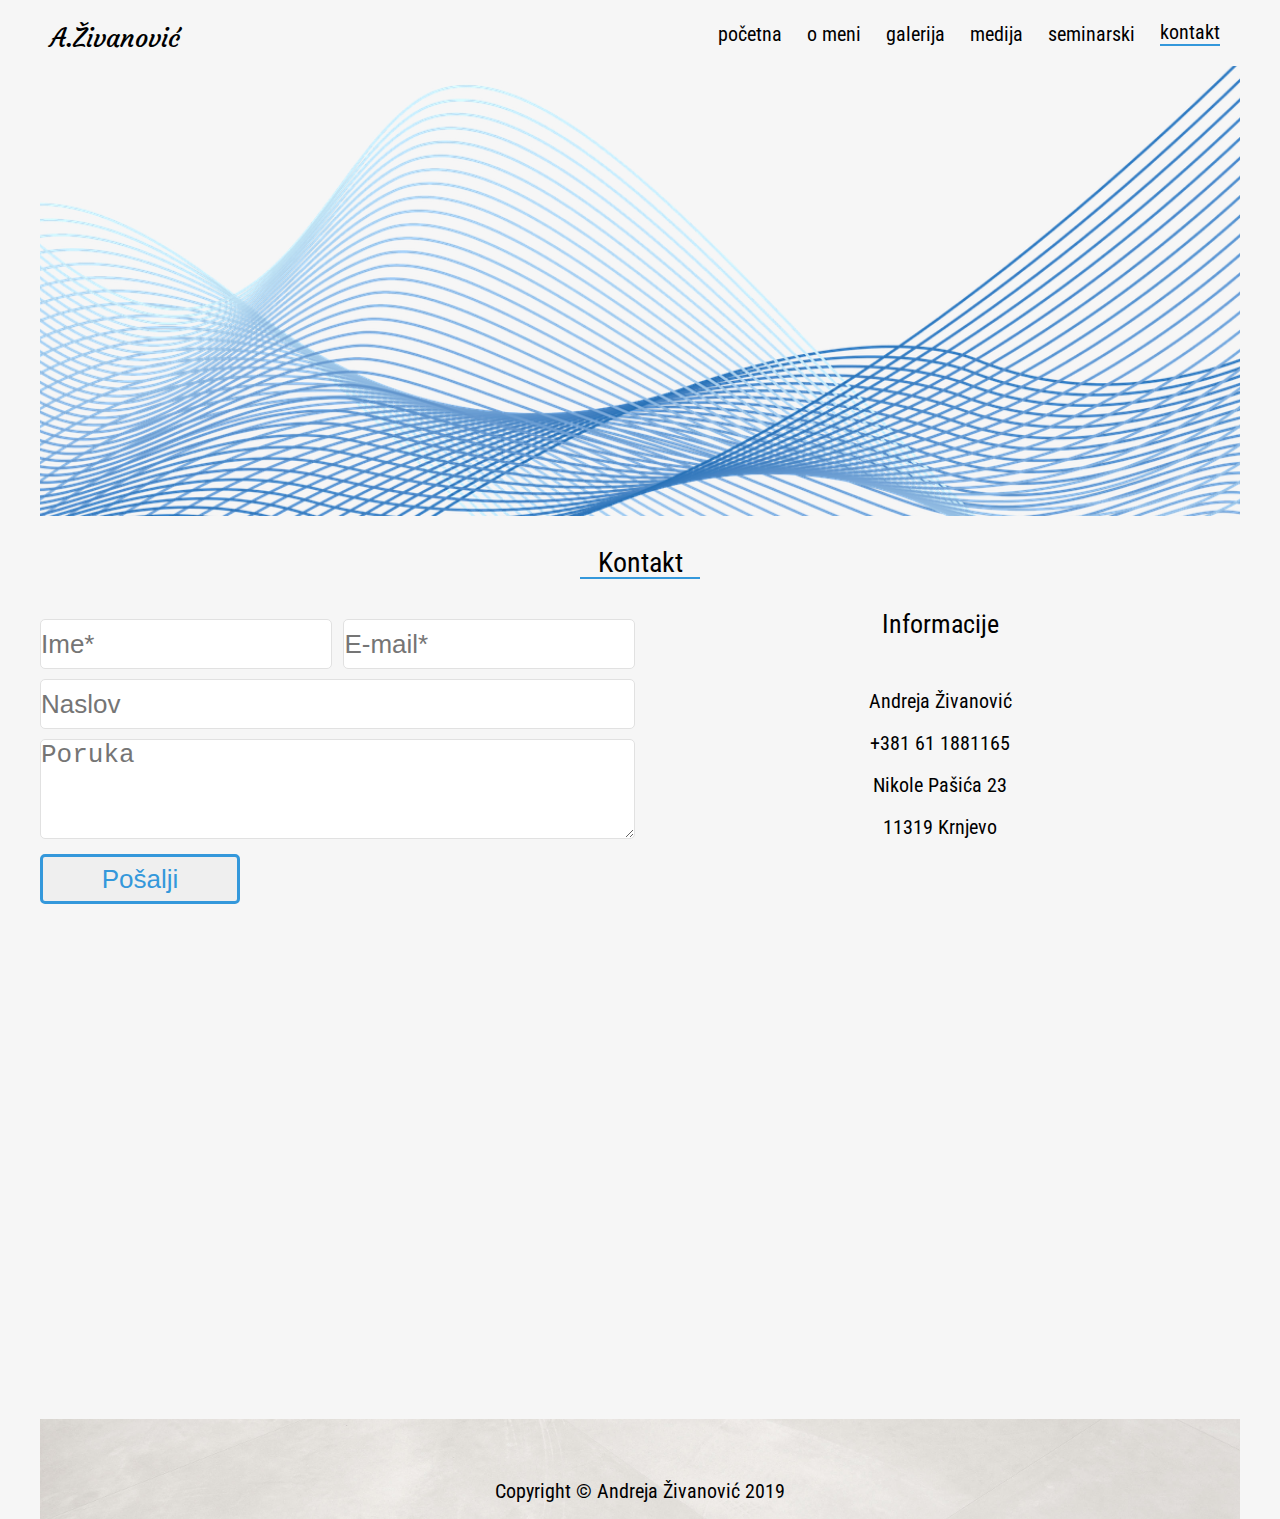
==== kontakt.html @ 7514ef79 "Prebaceni fajlovi sa prethodnog haba" ====
<!DOCTYPE html>


<html>
<head>
   
    <meta name="viewport" content="width=device-width, initial-scale:1.0">
    <title>Andreja Živanović | O meni</title>
    <link type="text/css" href="style.css" rel="stylesheet">
    <link rel="stylesheet" href="https://use.fontawesome.com/releases/v5.8.2/css/all.css" integrity="sha384-oS3vJWv+0UjzBfQzYUhtDYW+Pj2yciDJxpsK1OYPAYjqT085Qq/1cq5FLXAZQ7Ay" crossorigin="anonymous">
    <link href="https://fonts.googleapis.com/css?family=Courgette|Roboto+Condensed:300,400,700&display=swap" rel="stylesheet">
    <link rel="shortcut icon" type="image/x-icon" href="images/title/favicon32x32.ico">
    <script src="https://code.jquery.com/jquery-3.4.1.js"></script>
        <!--    
        font-family: 'Courgette', cursive; //imprezime
        font-family: 'Roboto Condensed', sans-serif;ostatak teksta
        -->
    
</head>

<body>
   <div class="toggle"><i class="fas fa-bars"></i></div>
   <div class="side-menu">
       
       <div class="side-menu-menu">
          
           <ul>
                <li id="menu-x"><i class="fas fa-times"></i></li>
                <li><a href="index.html">početna</a></li>
                <li><a href="o-meni.html">o meni</a></li>
                <li><a href="galerija.html">galerija</a></li>
                <li><a href="media.html">medija</a></li>
                <li><a href="seminarski.html">seminarski</a></li>
                <li><a href="kontakt.html">kontakt</a></li>
            </ul>
       </div>
   </div>
    <div class="container">
        <div class="main_content">
                <div class="navigation clearfix">
                    <div class="nav-name">
                        <p><a href="index.html">A.Živanović</a></p>
                    </div>

                    <div class="nav-menu">
                        <ul>
                            <li><a href="index.html">početna</a></li>
                            <li><a href="o-meni.html">o meni</a></li>
                            <li><a href="galerija.html">galerija</a></li>
                            <li><a href="media.html">medija</a></li>
                            <li><a href="seminarski.html">seminarski</a></li>
                            <li><a href="kontakt.html" id="trenutna">kontakt</a></li>
                        </ul>
                    </div>
                </div>
<!--        Kraj navigacije-->

      <div class="kontakt-main">
          <div class="kontakt-main-img">
              
          </div>
          <div class="kontakt-form">
             <h3 class="head-kontakt">Kontakt</h3>
             <div class="kontakt-sep">
                 <div class="form-div clearfix">
                     <form class="kontakt-form">
                      <input type="text" id="name" placeholder="Ime*">
                      <input type="email" id="email" placeholder="E-mail*" required oninvalid="alert('Naznaćena polja moraju biti validna')">
                      <input type="text" id="subject" placeholder="Naslov">
                      <textarea id="message" placeholder="Poruka"></textarea>
                      <input type="submit" class="btn btnSubmit" value="Pošalji">
                      </form>
                 </div>
                 <div class="info-div">
                     <p>Informacije</p>
                     <p>Andreja Živanović</p>
                     <p>+381 61 1881165</p>
                     <p>Nikole Pašića 23</p>
                     <p>11319 Krnjevo</p>
                     
                 </div>
             </div>
             
          </div>
          <div class="kontakt-map">
              <iframe src="https://www.google.com/maps/embed?pb=!1m21!1m12!1m3!1d2438.0634374498904!2d21.0690457896796!3d44.41318543307934!2m3!1f0!2f0!3f0!3m2!1i1024!2i768!4f13.1!4m6!3e0!4m0!4m3!3m2!1d44.4132171!2d21.0706381!5e1!3m2!1sen!2srs!4v1561137914381!5m2!1sen!2srs" frameborder="0" allowfullscreen></iframe>
          </div>
      </div>
     
       
       
       
        </div>
<!--        kraj main content dela-->
        <div class="footer">   
            <div class="copyright"><p>Copyright &#169; Andreja Živanović 2019</p></div>
        </div>
    </div>
    
    
    <script src="app.js"></script>
</body>    

</html>
---- style.css ----
/*Plava boja #3498db*/


* {
    padding: 0px;
    margin: 0px;
    box-sizing: border-box;
}

html {
    font-family: 'Roboto Condensed', sans-serif;
    width: 100%;
    font-size: 20px;
    margin: 0 auto;
    background-color: #F6F6F6;
}

body {
    display: flex;
    position: relative;
    padding-bottom: 100px;
    min-height: 100vh;
}

.clearfix {
    zoom: 1;
}

.clearfix::after {
    content: '.';
    visibility: hidden;
    clear: both;
    display: block;
    height: 0px;
}

.btn {
    width: 60px;
    height: 20px;
    border: 3px solid #3498db;
    border-radius: 20px;
    font-size: 1.2em;
    padding: 5px 10px 5px 10px;
    color: #3498db;
    text-decoration: none;
}

.nav-name a{
    color:#000;
    text-decoration: none;
}

/*Side menu*/
.side-menu {
    position: fixed;
    width: 200px;
    height: 100%;
    background-color: #34495e;
    z-index: 100;
    right: -200px;
    transition: 1s;
    display: none;
}

.side-menu-slideIn {
    right: 0px;
}

.side-menu-slideOut {
    right: -200px;
}

.side-menu-menu {
    z-index: 100;
}

.side-menu-menu ul li {
    text-align: center;
    list-style-type: none;
    width: 100px;
    height: 50px;
    margin: auto;
}

.side-menu-menu ul li:first-child {
    text-align: left;
    left: 20px;
    padding-left: 20px;
    font-size: 1.3em;
    margin: 20px auto 20px 0px;
}

.side-menu-menu ul li a {
    text-decoration: none;
    color: #fff;
}

.toggle {
    position: fixed;
    right: 40px;
    font-size: 1.7em;
    margin: 20px 30px 0px 0px;
    display: none;
    z-index: 10;
}

.noScroll {
    pointer-events: none;
}

.opis {
    text-align: center;
    margin: auto;
    width: 60%;
    padding-bottom: 50px;
}

/*Kraj globalnih promenljivih*/


/*Pocetak home strane*/
.container {
    max-width: 1200px;
    width: 100%;
    margin: 0 auto;
}

.navigation {
    margin: 10px 10px 10px 10px;

}

.navigation .nav-name {
    float: left;
    font-family: 'Courgette', cursive;
    padding-top: 12px;
    font-size: 1.3em;
}

.navigation .nav-menu {
    float: right;
}

.navigation .nav-menu ul li {
    list-style-type: none;
    display: inline-block;
    padding: 10px 10px 10px 10px;

}

.navigation .nav-menu ul li a {
    color: #000;
    text-decoration: none;
    position: relative;
    transition: 0.7s all;
    display: block;
    overflow: hidden;
}

.navigation .nav-menu ul li a::before {
    content: '';
    border-bottom: 2px solid #3498db;
    width: 30px;
    height: 2px;
    position: absolute;
    right: 350px;
    bottom: 0px;
    transition: 0.5s all;
}

#trenutna {
    border-bottom: 2px solid #3498db;
}

.navigation .nav-menu ul li a:hover::before {
    right: 0;
}

.home-greeting-back {
    background-image: url(images/background.jpg);
    background-position: center;
    background-repeat: no-repeat;
    background-size: cover;
    width: 100%;
    height: 600px;
}

.home-greeting p {
    font-size: 1.3em;
    position: relative;
    left: 20%;
}

.home-greeting {
    position: relative;
    top: 7%;
}

.home-greeting #hello {
    font-size: 1.9em;
    width: 70%;
}

#front {
    position: relative;
    margin-top: 4%;
    left: 28%;
    color: #2980b9;
    width: 30%;
    font-size: 2.8em;
    font-weight: 300;
}

#front .front-span {
    font-weight: 700;
    font-size: 1.1em;
}

.home-greeting p[class=pic] {
    display: inline-block;
    color: #bdc3c7;
    padding-top: 20px;
    padding-right: 20px;
    font-size: 2.1em;
    position: relative;
    left: 32%;
}

.btnFull {
    color: #fff;
    background-color: #3498db;

}

.buttons {
    position: relative;
    left: 31%;
    padding-top: 30px;
    width: 30%;
}

/*Pocetak radova*/

.radovi {
    margin-top: 30px;
    position: relative;
    margin: 0 auto;

}

.radovi .naslov-radovi {
    text-align: center;
    font-size: 2em;
    margin-bottom: 20px;
    position: relative;

    /*    border-bottom:2px solid #3498db;*/
}

.radovi .wix-screen {
    background-image: url(images/wix1.png);
}

.radovi .naslov-radovi::before {
    content: '';
    height: 2px;
    position: absolute;
    bottom: 0px;
    width: 200px;
    margin-left: -10px;
    left: calc(50%-200px);
    background-color: #3498db;
}

.prvi-rad,
.drugi-rad {
    margin: 0 auto;
    width: 60%;
    height: 350px;
    max-width: 100%;
    border: 2px solid #DCDCDC;
    border-radius: 20px;
    display: grid;
    grid-template-columns: 1fr 1fr;
    margin-bottom: 30px;
}

.prvi-rad-screen,
.drugi-rad-screen {
    width: 400px;
    height: 300px;
    position: relative;
    top: 20px;
    left: 20px;
    background-image: url(images/Rad1.png);
    background-repeat: no-repeat;
    background-size: contain;
    background-position: center;
    max-width: 100%;
}

.drugi-rad-screen {
    background-image: url(images/Rad2.png);
}

.prvi-rad-tech,
.drugi-rad-tech {
    position: relative;
    top: 20px;
    margin-left: 30px;
    margin: 0 auto;
    text-align: center;
    padding-top: 20px;
}

.rad-naslov {
    font-size: 1.5em;
    text-align: center;
}

.rad-tech {
    font-size: 1.2em;
    margin-top: 15px;
    margin-bottom: 10px;
}

.prvi-rad .prvi-rad-tech .btnGalerija {

    margin-top: 15px;
}

.tech-sep {
    margin-bottom: 15px;
}

/*Pocetak footer-a*/

.footer {
    position: absolute;
    bottom: 0;
    width: 100%;
    max-width: 1200px;
    margin-top: 20%;
    background-image: url(images/footer3.jpg);
    background-repeat: no-repeat;
    background-size: cover;
    background-position: center;
    height: 100px;
}

.footer .copyright {
    margin-top: 10px;
    padding-top: 50px;
    text-align: center;
}

/*O meni strana*/

/*Menjajuci tekst*/

.changing-text {
    width: 100%;
    height: 200px;
    padding-top: 80px;
    text-align: center;
}

.changing-text p {
    font-size: 1.5em;
}

.changing-text p span::before {
    content: 'zaljubljenik u tehnologiju';
    animation: animate 1 8s;
}

@keyframes animate {
    0% {
        content: '..';
    }

    25% {
        content: 'Andreja Živanović';
    }

    50% {
        content: 'posvećen radu';
    }

    75% {
        content: 'u potrazi za usavršavanjem';
    }

    100% {
        content: 'timski igrač;

    }
}

.about-main-body {
    width: 100%;
    height: 600px;
    opacity: 0;
    animation: animate2 1 5s;
    font-family: 'Courgette', cursive;
    background-image: url(images/window.jpg);
    background-size: cover;
    background-repeat: no-repeat;
    background-position: center;

}

.about-main-body p {
    padding-top: 20%;
    font-size: 1.3em;
}

@keyframes animate2 {
    0% {
        opacity: 0;
    }

    25% {
        opacity: 0;
    }

    50% {
        opacity: 0.3;
    }

    75% {
        opacity: 0.6;
    }

    100% {
        opacity: 1;
    }
}

.about-main-body {
    opacity: 1;
}

.about-title {
    width: 100%;
    height: auto;
    position: relative;
}

.about-me {
    width: 100%;
    height: auto;
    margin: 0 auto;
    display: grid;
    grid-template-columns: 60% auto;
    grid-column-gap: 20px;
    margin-bottom: 40px;
}

.about-me .about-text {
    line-height: 1.6em;
}

.about-title .about-main {
    font-size: 1.5em;
    text-align: center;
    margin-top: 20px;
    margin-bottom: 20px;
}

.about-title .about-main:before {
    content: '';
    height: 2px;
    position: absolute;
    bottom: 0px;
    width: 100px;
    margin-left: -10px;
    left: calc(50%-100px);
    background-color: #3498db;
}

.about-picture {
    position: relative;
}

.about-picture .picture {
    width: 100px;
    height: 100px;
    border-radius: 10px;
    background-image: url(images/Person-48.png);
    background-size: cover;
    background-repeat: no-repeat;
    background-position: center;
    margin: 0 auto;
    margin-top: 10%;
}

.tehnologije {
    text-align: center;
    position: relative;
}

.tehnologije i {
    text-align: left;
    position: absolute;
    left: 30%;
    font-size: 1.4em;
    color: #3498db;
}
.tehnologije p{
    padding:10px 0px 10px 0px;
}
.tehnologije p:first-child {
    font-size: 1.3em;
    padding-bottom: 20px;
}

.tehnologije p span {
    text-align: right;
    line-height: 30px;

}

/*pocetak galerije*/

.gallery {
    width: 100%;
    height: 100%;
    display: grid;
    grid-template-columns: repeat(3, 1fr);
    grid-template-rows: repeat(2, 1fr);
    margin-bottom: 30px;
}

.gallery .gallery-image {
    display: flex;
    position: relative;
    align-items: center;
    justify-content: center;
    overflow: hidden;

}

.gallery .gallery-image a img {
    width: auto;
    height: 200px;
    filter: grayscale(100%);
    transition: 0.5s;
    border-radius: 30px;
    max-width: 300px;
    min-height: 200px;
}

.gallery .gallery-image a img:hover {
    filter: grayscale(0%);
    transform: scale(1.2);
}

.main-image {
    position: relative;
    width: 100vw;
    height: 100vh;
    max-width: 1200px;
    background-color: #000;
    background-image: url(images/main-gallery.jpg);
    background-size: cover;
    background-position: center;
    background-repeat: no-repeat;
    background-attachment: fixed;
    margin-bottom: 30px;

}

.main-image p {
    font-size: 3em;
    width: 92%;
    font-family: 'Special Elite', cursive;
    color: #fff;
    position: relative;
    top: 50%;
    left: 8%;
}

.button-down {
    width: 40px;
    position: relative;
    top: 55%;
    left: 47%;
    animation: UpDownAnimation 1.5s linear infinite;
}

.button-down:hover {
    cursor: pointer;
}

.button-down .button-down-content {
    font-size: 2.2em;
    font-family: 'Special Elite', cursive;
    color: #fff;
}

@keyframes UpDownAnimation {

    0%,
    100% {
        top: 55%;
    }

    50% {
        top: 58%;
    }
}

/*Pocetak media dela*/

.media-video {
    position: relative;
    width: 500px;
    max-width: 100%;
    height: 400px;
    margin: auto;
    padding-bottom: 30px;
}

.media-video iframe {
    width: 100%;
    height: 100%;
}

.music {
    display: grid;
    grid-template-columns: 20% auto 20%;
    width: 92%;
    max-width: 100%;
    margin-bottom: 30px;
}

/*Pocetak dela za seminarski*/

.main-body {
    position: relative;
    margin-top: 30px;
}

.main-body .first-select {
    display: grid;
    grid-template-columns: 50% 50%;
    height: auto;
}

.main-body .first-select .menu-item,
.main-body .sem-slider .slider-item {
    display: flex;
    align-items: center;
    justify-content: center;
}

.main-body .first-select .menu-item .circle {
    width: 100px;
    height: 100px;
    border-radius: 200px;
    background-color: #3498db;
    content: '';
}

.sem-slider {
    display: grid;
    grid-template-columns: 50% 50%;
    height: auto;
    margin-bottom: 30px;
}

.slcMenu-first {
    font-weight: 400;
    margin-bottom: 40px;
    font-size: 1.3em;
    text-align: center;
    position: relative;
}

.slcMenu-first::before {
    content: '';
    height: 2px;
    position: absolute;
    bottom: 0px;
    width: 150px;
    margin-left: -10px;
    left: calc(50%-150px);
    background-color: #3498db;
}

#red,
#green,
#blue {
    float: left;
    clear: left;
    width: 90%;
    margin: 15px;
}

#red .ui-slider-range {
    background: #ef2929;
}

#red .ui-slider-handle {
    border-color: #ef2929;
}

#green .ui-slider-range {
    background: #8ae234;
}

#green .ui-slider-handle {
    border-color: #8ae234;
}

#blue .ui-slider-range {
    background: #729fcf;
}

#blue .ui-slider-handle {
    border-color: #729fcf;
}

.slider-item1 {
    width: 100px;
    height: 100px;
    content: '';
    background-color: blue;
    border-radius: 100px;
}

.Sider-header,
.spinner-header {
    font-weight: 400;
    margin-bottom: 40px;
    font-size: 1.3em;
    text-align: center;
    position: relative;
}

.Sider-header::before,
.spinner-header::before {
    width: 100px;
    content: '';
    height: 2px;
    position: absolute;
    background-color: red;
    bottom: 0px;
    left: calc(50% - 50px);
    background-color: #3498db;
}

.spinner-body {
    display: grid;
    grid-template-columns: 50% 50%;
    position: relative;
    width: 100%;
    margin-bottom: 50px;
}

.toggleImage {
    position: relative;
}

.toggleImage1,
.toggleImage2,
.toggleImage3,
.toggleImage4,
.toggleImage5 {
    position: relative;
    top: 0;
    left: 0;
    height: auto;
}

.toggleImage1,
.toggleImage2,
.toggleImage3,
.toggleImage4,
.toggleImage5 {
    display: none;
}

.kontakt-main {
    position: relative;
}

.kontakt-main-img {
    background-image: url(images/water.png);
    background-size: cover;
    background-repeat: no-repeat;
    background-position: center;
    width: 100%;
    height: 50vh;
    background-attachment: fixed;
}

.head-kontakt {
    font-size: 1.4em;
    text-align: center;
    font-weight: 400;
    margin-top: 30px;
    position: relative;
}

.head-kontakt::before {
    content: '';
    width: 120px;
    height: 2px;
    position: absolute;
    background-color: red;
    bottom: 0;
    left: calc(50% - 60px);
    background-color: #3498db;
}

.kontakt-sep {
    display: grid;
    grid-template-columns: 50% 50%;
}

.form-div {
    display: flex;
    align-items: center;
    justify-content: center;
    width: 100%;
    max-width: 600px;
    margin: auto;
    margin-top: 30px;
}

.form-div input {
    display: block;
    margin: 10px 0px 10px 0px;
    border-radius: 5px;
    border: 1px solid #e1e1e1;
}

.form-div #name {
    width: 49%;
    height: 50px;
    font-size: 1.3em;
    float: left;
}

.form-div #email {
    width: 49%;
    height: 50px;
    font-size: 1.3em;
    float: right;
}

.form-div #subject {
    width: 100%;
    height: 50px;
    font-size: 1.3em;
}

.form-div #message {
    width: 100%;
    height: 100px;
    font-size: 1.3em;
    border-radius: 5px;
    border: 1px solid #e1e1e1;
}

.form-div .btnSubmit {
    width: 200px;
    height: 50px;
    font-size: 1.3em;
    border-radius: 5px;
    border: 3px solid #3498db;
    margin-bottom: 30px;
    transition: 0.5s;
}

.form-div .btnSubmit:hover {
    cursor: pointer;
    background-color: #3498db;
    color: #fff;
}

.kontakt-map iframe {
    width: 100%;
    height: 450px;
    border: 0;
}

.kontakt-map {
    margin-bottom: 30px;
}

.info-div {
    text-align: center;
    font-size: 1em;
    margin-top: 30px;
}

.info-div p {
    margin-bottom: 3%;
}

.info-div p:first-child {
    font-size: 1.3em;
    margin-bottom: 50px;
    font-weight: 400;
}

.about-main-body {
    display: grid;
    grid-template-columns: 50% 50%:
}

.download img {
    width: 100px;
    height: 100px;
}

.download {
    text-align: center;
    margin-bottom: 30px;
}

@media (max-width:1060px) {
    .home-greeting {
        font-size: 0.9em;
    }

    .home-greeting #hello {
        padding-top: 40px;
    }

    /*    O meni deo*/
    .about-main-body p {
        width: 50% !important;
    }

    /*    galerija*/
    .main-image p {
        top: 40%;
    }

    .button-down {
        width: 40px;
        position: relative;
        top: 55%;
        left: 47%;
        animation: UpDownAnimationF1 1.5s linear infinite;
    }

    @keyframes UpDownAnimationF1 {

        0%,
        100% {
            top: 45%;
        }

        50% {
            top: 48%;
        }
    }
}

@media (max-width:860px) {
    .home-greeting {
        font-size: 0.9em;
    }

    .home-greeting #front {
        width: 50%;
    }

    .prvi-rad,
    .drugi-rad {
        display: block;
        height: 20%;
    }

    .prvi-rad-screen,
    .drugi-rad-screen {
        margin: auto;
        left: 0;
        top: 0;
    }

    .prvi-rad-tech,
    .drugi-rad-tech {
        margin-top: -50px;
        padding-bottom: 30px;
    }
}

@media (max-width:768px) {
    .side-menu {
        display: block;
    }

    .toggle {
        display: block;
    }

    .nav-menu {
        display: none;
    }

    .gallery {
        grid-template-columns: repeat(2, 1fr);
    }

    .music {
        display: block;
        text-align: center;
        width: 92%;
        max-width: 100%;
        margin-bottom: 30px;
    }

    .spinner-body {
        display: block;
        text-align: center;
    }

    .kontakt-sep {
        display: block;
    }

    .form-div .btnSubmit {
        width: 100%;
        height: 60px;
        text-align: center;
        margin: auto;
    }

    .info-div {
        text-align: center;
        font-size: 1.3em;
        margin-top: 30px;
    }

    .info-div p:first-child {
        font-size: 1.5em;
    }

}

@media (max-width:580px) {
    .home-greeting-back {
        background-image: url(images/back-phone.jpg);
        height: 400px;
    }

    .home-greeting #hello {
        color: #fff;
        padding: 0;
    }

    .about-me {
        display: block;
        text-align: center;
    }

    .about-text {
        width: 80%;
        margin: auto;
        text-align: center;
        padding-bottom: 30px;
        font-size: 1.1em;
    }

    .about-picture .tehnologije {
        font-size: 1.2em;
    }

    .button-down {
        display: none;
    }
}

@media (max-width:480px) {
    .home-greeting-back {
        background-image: url(images/back-phone.jpg);
        height: 500px;
    }

    .btnPortfolio {
        display: none;
    }

    .gallery {
        grid-template-columns: repeat(1, 1fr);
    }
}

@media (max-width:425px) {
    .main-body .first-select {
        display: block;
        text-align: center;
        height: auto;
    }

    .main-body .first-select .menu-item,
    .main-body .sem-slider .slider-item {
        display: flex;
        align-items: center;
        justify-content: center;
    }

    .main-body .first-select .menu-item .circle {
        width: 100px;
        height: 100px;
        border-radius: 200px;
        background-color: #3498db;
        content: '';
        margin-top: 30px;
        margin-bottom: 30px;
    }

    .sem-slider {
        display: grid;
        grid-template-columns: 50% 50%;
        height: auto;
        margin-bottom: 30px;
    }
}
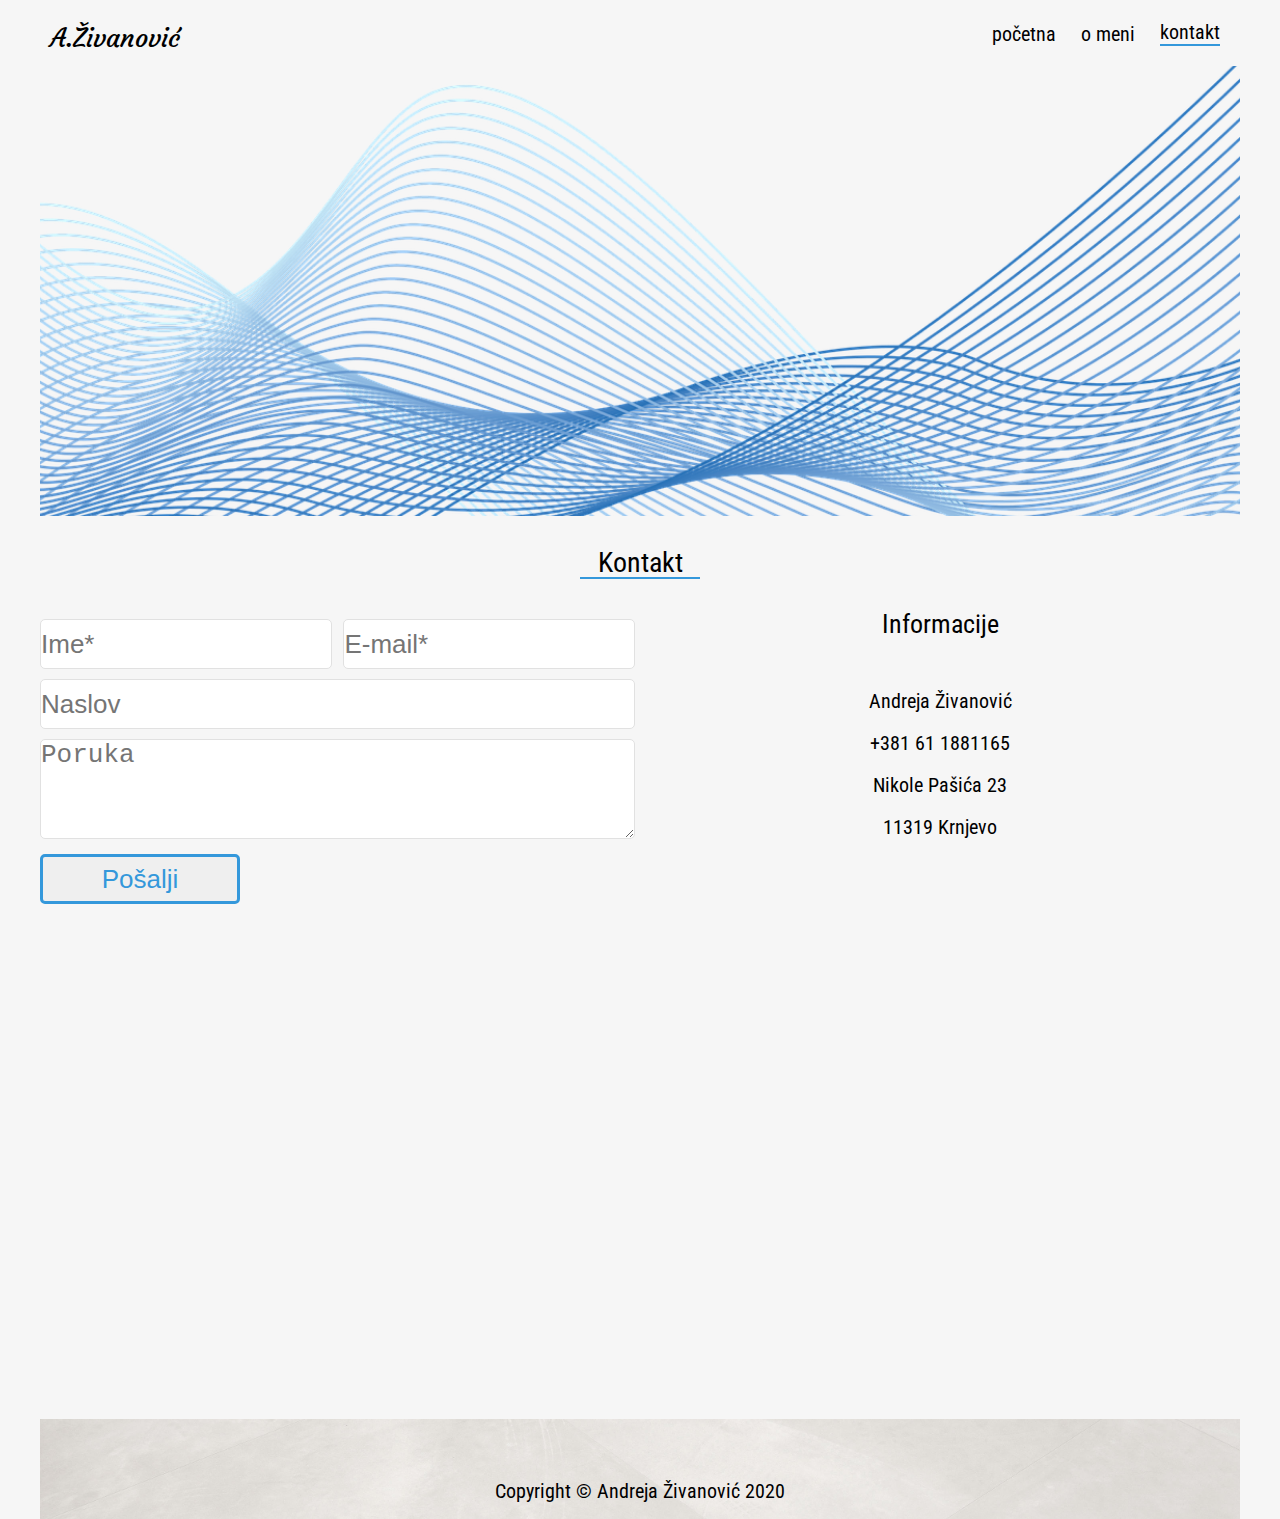
==== commit f25401c9: "obrisane stranice koje nisu potrebne" ====
--- a/kontakt.html
+++ b/kontakt.html
@@ -28,9 +28,6 @@
                 <li id="menu-x"><i class="fas fa-times"></i></li>
                 <li><a href="index.html">početna</a></li>
                 <li><a href="o-meni.html">o meni</a></li>
-                <li><a href="galerija.html">galerija</a></li>
-                <li><a href="media.html">medija</a></li>
-                <li><a href="seminarski.html">seminarski</a></li>
                 <li><a href="kontakt.html">kontakt</a></li>
             </ul>
        </div>
@@ -46,9 +43,6 @@
                         <ul>
                             <li><a href="index.html">početna</a></li>
                             <li><a href="o-meni.html">o meni</a></li>
-                            <li><a href="galerija.html">galerija</a></li>
-                            <li><a href="media.html">medija</a></li>
-                            <li><a href="seminarski.html">seminarski</a></li>
                             <li><a href="kontakt.html" id="trenutna">kontakt</a></li>
                         </ul>
                     </div>
@@ -93,7 +87,7 @@
         </div>
 <!--        kraj main content dela-->
         <div class="footer">   
-            <div class="copyright"><p>Copyright &#169; Andreja Živanović 2019</p></div>
+            <div class="copyright"><p>Copyright &#169; Andreja Živanović 2020</p></div>
         </div>
     </div>
     
